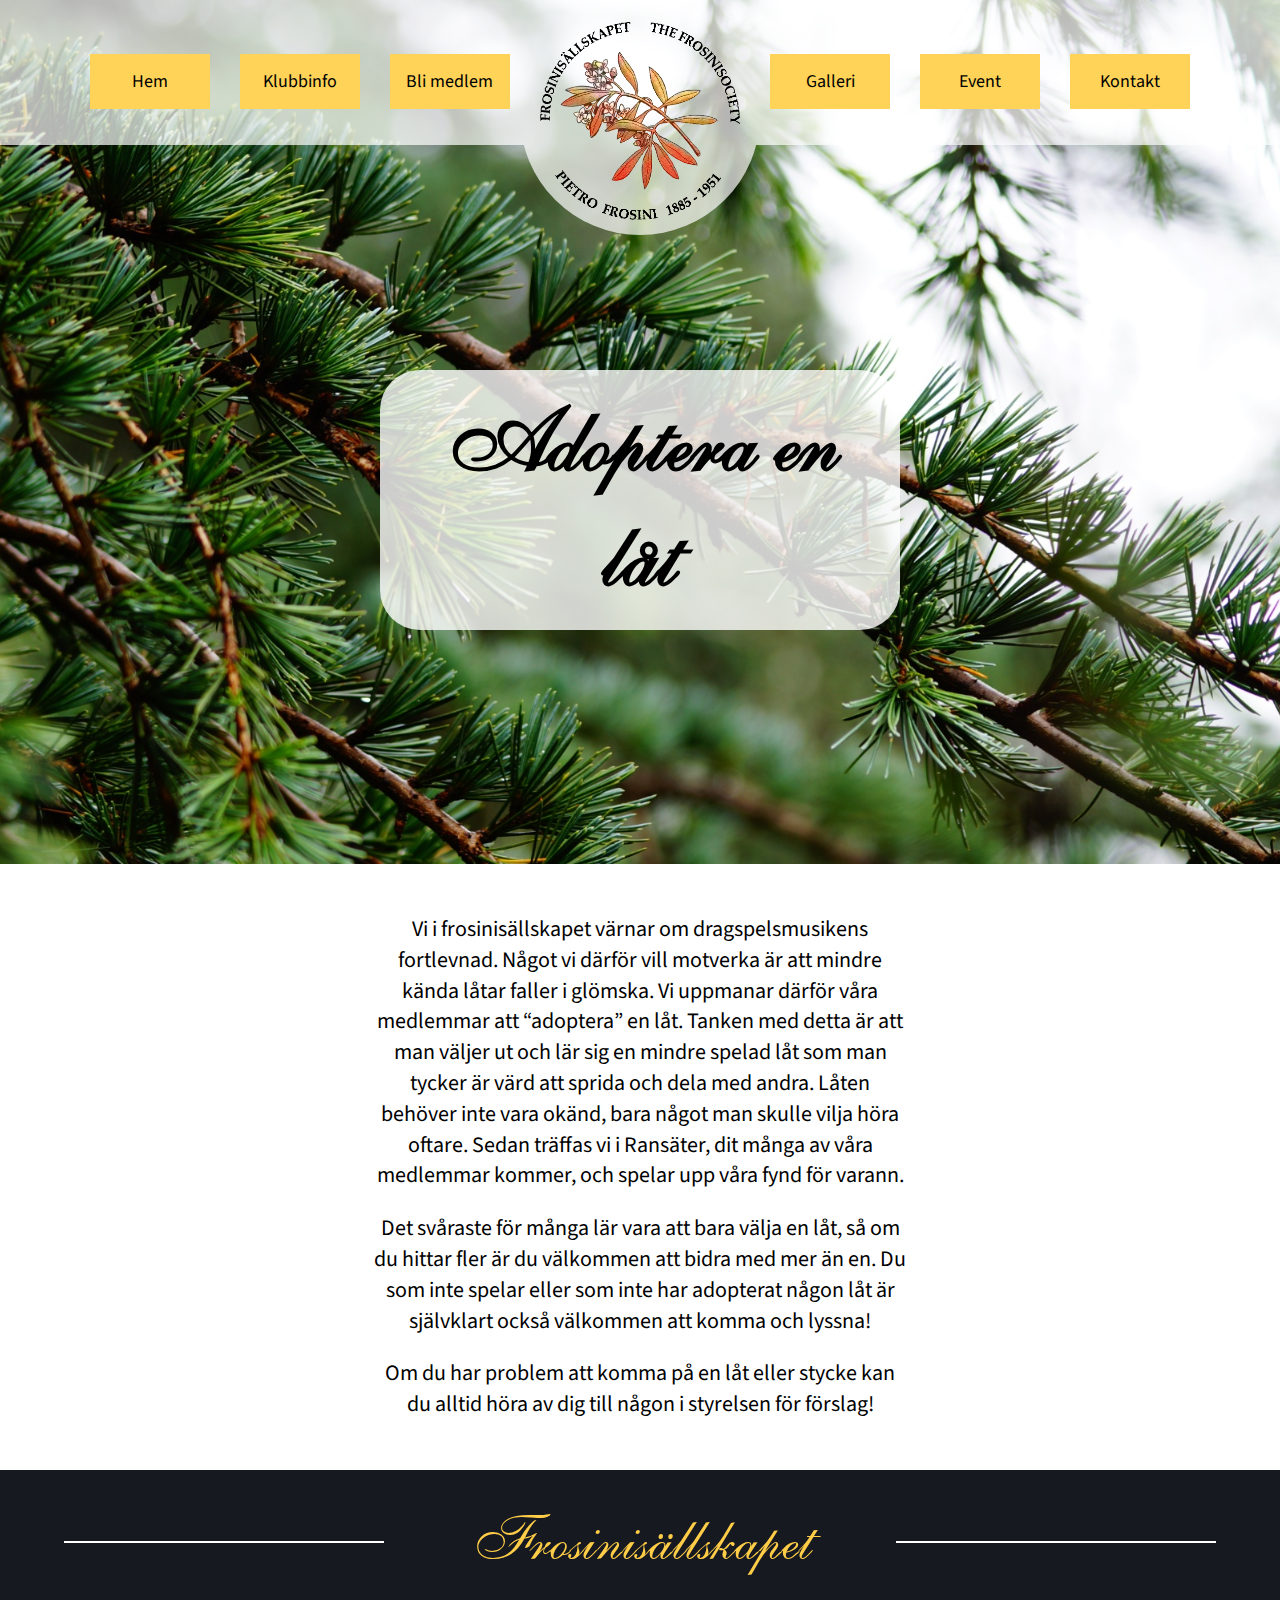
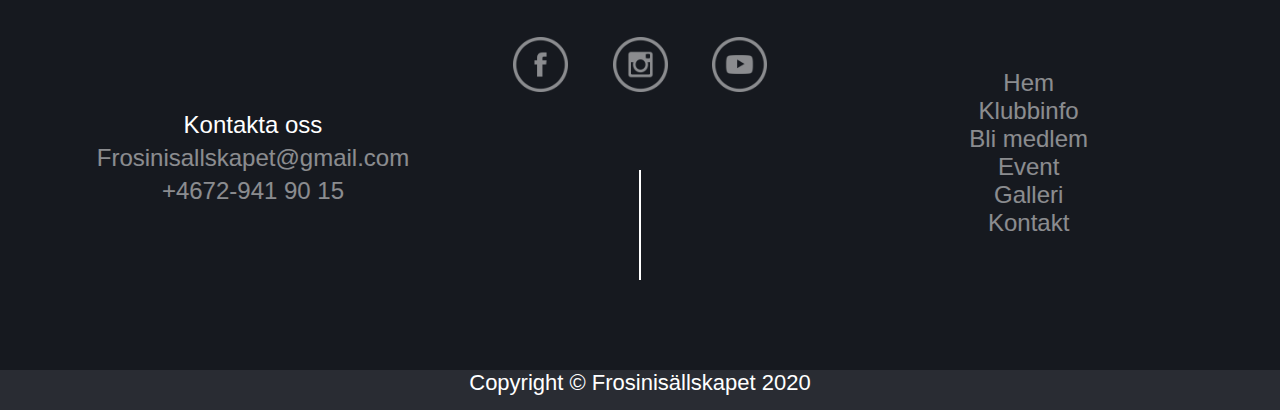
==== www/adopt.html @ 3947ce46 "Initial commit" ====
<!DOCTYPE html>
<html lang="en">
    <head>
        <meta charset="UTF-8">
        <meta name="viewport" content="width=device-width, initial-scale=1.0">
        <meta http-equiv="X-UA-Compatible" content="ie=edge">
        <link href="https://fonts.googleapis.com/css2?family=Source+Sans+Pro:ital,wght@0,300;0,700;1,400&display=swap" rel="stylesheet">
        <link rel="stylesheet" href="css/main.css">
        <script src="Javascript/main.js"></script>
        
        <title>Frosinisällskapets dragspelsförening</title>
    </head>
    <body>
        <div id="nav-menu" class="overlay">
            <button class="exit-mobile-menu-btn" onclick="closeMenu()">
                <img src="img/exit-icon.png" alt="">
            </button>
            <div class="overlay-content">
                <a href="index.html" class="top-item"><h1>Hem</h1></a>
                <a href="about.html" class="top-item"><h1>Klubbinfo</h1></a>
                <a href="executives.html" class="under-item"><h3>Styrelsen</h3></a>
                <a href="statutes.html" class="under-item"><h3>Stadgar</h3></a>
                <a href="membership.html" class="top-item"><h1>Bli medlem</h1></a>
                <a href="events.html" class="top-item"><h1>Event</h1></a>
                <a href="buskspel.html" class="under-item"><h3>Buskspel Ransäter</h3></a>
                <a href="adopt.html" class="under-item"><h3>Adoptera en låt</h3></a>
                <a href="" class="top-item"><h1>Galleri</h1></a>
                <a href="contacts.html" class="top-item"><h1>Kontakt</h1></a>
            </div>
        </div>

        <header class="adopt-header">
            <div class="head-div">
                <button class="hamburger-btn" onclick="openMenu()">
                    <img src="img/hamburger-menu.png" alt="">
                </button> 
                <nav role='navigation' class="left-nav">
                    <ul>
                        <li><a href="index.html">Hem</a></li>
                        <li><a href="about.html">Klubbinfo</a>
                            <ul>
                                <li><a href="executives.html">Styrelsen</a></li>
                                <li><a href="statutes.html">Stadgar</a></li>
                            </ul>
                        </li>
                        <li><a href="membership.html">Bli medlem</a>
                    </ul>
                </nav> 
                <a href="index.html"><img src="img/FS_logo_v2.png" class="logo" alt=""></a>  

                <nav role='navigation' class="right-nav">
                    <ul>
                        <li><a href="contacts.html">Kontakt</a></li>
                        <li><a href="events.html">Event</a>
                            <ul>
                                <li><a href="buskspel.html">Buskspel Ransäter</a></li>
                                <li><a href="adopt.html">Adoptera en låt</a></li>
                            </ul>
                        </li>
                        <li><a href="">Galleri</a>
                    </ul>
                </nav> 
            </div>    
            <div class="circle-wrapper">
                <div class="circle"></div>
            </div>

            <div class="intro-message">
                <h1>Adoptera en låt</h1>
            </div>

        </header>

        
        <div class="mainPage">
                <div class="adoptContent">
                    <div class="adopt-explanation">
                    <p>Vi i frosinisällskapet värnar om dragspelsmusikens fortlevnad. 
                        Något vi därför vill motverka är att mindre kända låtar faller i glömska. 
                        Vi uppmanar därför våra medlemmar att “adoptera” en låt. Tanken med detta är 
                        att man väljer ut och lär sig en mindre spelad låt som man tycker är värd 
                        att sprida och dela med andra. Låten behöver inte vara okänd, bara 
                        något man skulle vilja höra oftare. Sedan träffas vi i Ransäter, dit många av 
                        våra medlemmar kommer, och spelar upp våra fynd för varann.
                    </p>
                    <br>
                    <p>Det svåraste för många lär vara att bara välja en låt, så om du hittar fler är du 
                        välkommen att bidra med mer än en. Du som inte spelar eller som inte har adopterat 
                        någon låt är självklart också välkommen att komma och lyssna!
                    </p>
                    <br>
                    <p>Om du har problem att komma på en låt eller stycke kan du alltid höra av dig till någon i styrelsen för 
                        förslag!
                    </p>
                </div>
            </div>

        </div> 
        
        <footer>
            <object class="footer-object" data="footer.html"></object>
        </footer>
    </body>
</html>
---- www/css/main.css ----
/* =============
  Global styles
   ============= */ 

   @font-face {
    font-family: fs-font;
    src: url(../english-111-vivace.ttf);
 }

*, *::before, *::after {
    padding: 0;
    margin: 0;
    box-sizing: border-box;
    font-family: 'Source Sans Pro', sans-serif;
    /* font-family: fs-font; */
}

#body {
    width: 100%;
    height: 100%;
}

/* =============
  Typography
   ============= */ 

   h1 { font-size: 48px; }

   strong { font-weight: bold; }

   a[href^=tel] { 
    text-decoration: none;
     color: inherit; 
   }

   /* =============
  Header
   ============= */ 

header {
    height: 864px;
    justify-content: space-between;
    background-repeat: no-repeat;
    background-size: cover;
    background-position: center center;
    width: 100%;
}

.home-header {
  background-image: url(../img/lake.jpg);
}
.contacts-header {
  background-image: url(../img/mushroom.jpg);
}
.events-header {
  background-image: url(../img/caravan.jpg);
}
.about-header {
  background-image: url(../img/notes.jpg);
}
.membership-header {
  background-image: url(../img/musician.jpg);
}
.buskspel-header {
  background-image: url(../img/forest.jpg);
}
.statutes-header {
  background-image: url(../img/written-notes.jpg);
}
.executives-header {
  background-image: url(../img/fall-leaves.jpg);
}
.adopt-header {
  background-image: url(../img/Pine.jpg);
}

.head-div {
    height: 145px;
    background-color: rgba(255, 255, 255, 0.70);
    position: relative;
}

.hamburger-btn {
  position: absolute;
  right: 25px;
  top: 45px;
  width: 60px;
  height: 60px;
  border: none;
  background-color: #ffcd47;
  border-radius: 10px;
  display: none;
}
.hamburger-btn img {
  width: 100%;
  transition-duration: 0.5s;
  padding: 4px;
}

.hamburger-btn img:hover {
  cursor: pointer;
  opacity: 50%;
}

.logo {
    height: 240px;
    width: 240px;
    display: flex;
    margin: auto;
    position: relative;
    z-index: 1;
    padding: 1.5%;
}

.circle-wrapper {
    height: 95px;
    overflow: hidden;
}

.circle {
    height: 240px;
    width: 240px;
    background-color: rgba(255, 255, 255, 0.70);
    border-radius: 200px;
    position: relative;
    top: -150px;
    margin: auto
}

.left-nav {
  z-index: 2;  
  position: absolute;
  top: 60%;
  left: 7%;
  transform: translateY(-60%);
}

.right-nav {
    z-index: 1;  
    position: absolute;
    top: 60%;
    right: 7%;
    transform: translateY(-60%);
}

.welcome-div,
.intro-message
{
    border-radius: 40px;
    padding-top: 30px;
    width: 520px;
    height: 260px;
    background-color: rgba(255, 255, 255, 0.8);
    text-align: center;
    position: relative;
    margin: auto;
    top: 15%;
    translate:(-15%);
}
.intro-message {
  display:flex;
  align-items: center;
  justify-content: center;
  padding-left: 20px;
  padding-right: 20px;
}

.intro-message {
  padding-top: 0px;
}

.welcome-div h1 {
    font-family: fs-font;
    font-size: 70px;
}


.intro-message h1 {
  font-family: fs-font;
  font-size: 90px;
  /* line-height: 260px;  */
}


/* =============
  Mobile navigation
   ============= */ 


.overlay {
    height: 100%;
    width: 0;
    position: fixed;
    z-index: 10;
    top: 0;
    left: 0;
    background-color: rgb(0,0,0);
    background-color: rgba(0,0,0, 0.9);
    overflow-x: hidden;
    transition: 0.5s;
  }
  
  .overlay-content {
    position: relative;
    top: 15%;
    width: 100%;
    padding-bottom: 100px;
    text-align: center;
    margin-top: 30px;
  }

  .overlay a {
    padding: 8px;
    text-decoration: none;
    font-size: 36px;
    color: #818181;
    display: block;
    transition: 0.3s;
  }

.exit-mobile-menu-btn {
  position: absolute;
  right: 30px;
  top: 25px;
  width: 60px;
  height: 60px;
  border: none;
  background-color: #16191F;
}
.exit-mobile-menu-btn img {
  width: 100%;
  color: #ffcd47;
  transition-duration: 0.5s;
}

.exit-mobile-menu-btn img:hover {
  cursor: pointer;
  opacity: 50%;
}

.overlay-content h1 {
  color: #ffcd47;
  font-size: 1em;
  font-weight: 400;
}

.overlay-content h3 {
  font-weight: 400;
  font-size: 0.75em;
  color: #2ec28c;
}
.overlay-content h1,
.overlay-content h3 {
  transition-duration: 0.5s;
}

.overlay-content h1:hover,
.overlay-content h3:hover
{
  opacity: 50%;
}

/* =============
  Footer
   ============= */ 


footer, .footer-replacement {
  text-align: center;
  height: 500px;
  background-color: #16191F;
  position: relative;
}

footer {
  height: 540px;
}

footer .footer-object {
  height: 100%;
  width: 100%;
}

.footer-title{
    top: 2em;
    position: relative;
}

.footer-title h1 {
    font-family: fs-font;
    color: #ffcd47;
    font-size: 60px;
    font-weight: 100;
}

.footer-title::before {
    content: '';
    top: 50%;
    left: 5%;
    height: 3%;
    display: block;
    position: absolute;
    background: white;
    width: 25%;

}

.footer-title::after {
    content: '';
    top: 50%;
    right: 5%;
    height: 3%;
    display: block;
    position: absolute;
    background: white;
    width: 25%;

}

.social-media {
    padding-top: 5em;
    text-align: center;
    display: inline block;
}

.social-media img {
    opacity: 50%;
    margin: 10px 20px;
    width: 55px;
    transition-duration: 0.5s;
}

.social-media img:hover {
    opacity: 100%;
    cursor: pointer;
}

.contact-info-footer {
    float: left;
    font-size: 1.5em;
    color: white;
    position: absolute;
    left: 10%;
    transform: translateX(-10%);
}

.contact-info-footer p {
    padding-top: 5px;
}

.contact-info-footer p + p {
    opacity: 50%;
}

.footer-navigation {
    float: right;
    font-size: 1.5em;
    position: absolute;
    top: 60%;
    right: 15%;  
    transform: translateX(15%); 
    transform: translateY(-60%);
}

.footer-bar {
  position: absolute;
  z-index: 10;
  width: 2px;
  height: 110px;
  top: 60%;
  left: 50%;
  background-color: white;
  transform: translateX(-50%);
}

.footer-navigation a {
    display: block;
    color: white;
    opacity: 50%;
    text-decoration: none;
    transition-duration: 0.5s; 
}

.footer-navigation a:hover {
    opacity: 100%;
}

.copyright {
    height: 40px;
    text-align: center;
    background-color: #292C33;
    color: white;
}

.copyright p {
    font-size: 22px;
    vertical-align: middle;
}
.mainPage {
  min-height: 300px;
  padding-bottom: 50px;
  overflow: hidden;
  position: relative;
}

/* =============
  Nav Bar
   ============= */ 
nav ul{
  list-style: none;
  position: relative;
  float: right;
  display: inline-table;
}

nav ul li{
  float: left;
  margin-right: 30px;
  width: 120px;
  /* -webkit-transition: all .2s ease-in-out;
  -moz-transition: all .2s ease-in-out;
  transition: all .2s ease-in-out; */
}

.right-nav ul li {
    float: right;
    margin-right: 0px;
    margin-left: 30px;
}

nav ul li:hover{
  background: rgba(0,0,0,.15);
}
nav ul li:hover > ul{
  display: block;
}

nav ul li a{
  display: inline-block;
  background-color: #ffd258;
  color: black; 
  text-align: center;  
  text-decoration: none;
  padding: 15px;
  font-size: 18px;
  width: 100%;
}
nav ul ul{
  display: none;
  background: #fff;
  position: absolute; 
  top: 100%;
  box-shadow: -3px 3px 10px -2px rgba(0,0,0,.1);
}

nav ul ul li{
  float: none; 
  position: relative;
  margin-right: 0px;

}	
    
.right-nav ul ul li{
    float: none; 
    position: relative;
    margin-left: 0px;
}

nav a:hover {
  background-color: rgb(246, 160, 0);
  transition: all 0.3s ease;
  cursor: pointer;
} 

/* =============
  Page content
   ============= */ 

/* ABOUT PAGE */


.aboutContent {
  padding-top: 50px;
  padding-left: 100px;
  font-size: 20px;
  float: left;
}

.aboutContent p {
  max-width: 55ch;
}

.aboutContent p + p {
  line-height: 140%;
  padding-top: 25px;
  font-size: 22px;

}

.aboutContent i {
  color: rgb(151, 151, 151);
  font-size: 16px;
}

.img_frosini {
  position: absolute;
  top: 50%;
  right: 40px;
  transform: translateY(-50%);
  width: 500px;
}

/* CONTACTS PAGE */

.contactsContent {
  padding-top: 50px;
  font-size: 20px;
  display: flex;
  align-items: center;
}

.social-media-contact {
  display: inline block;
}

.social-media-contact img {
  opacity: 50%;
  margin: 45px 10px;
  width: 45px;
  transition-duration: 0.5s;
}

.social-media-contact img:hover {
  opacity: 100%;
  cursor: pointer;
}

.contactsContent .email_link {
  text-decoration: none;
  color: inherit;
  transition-duration: 0.5s;
}

.contactsContent .email_link:hover, .email_link:focus {
  color: #2ec28c;
}

.contactInfo {
  padding-left: 150px;
  text-align: left;
  float: left;
  margin-bottom: 200px;
}

.contactInfo p {
  font-size: 0.85em;
}

.contactInfo-bar {
  width: 60px;
  height: 3px;
  margin-top: 45px;
  background-color: #2ec28c;
}

::placeholder {
  color: rgb(182, 182, 182);
}

.email-form {
  width: 600px;
  float: left;
  margin-left: 12%;
  padding-top: 30px;
  padding-bottom: 60px;
}
.name, .email_adress, .message {
  font-size: 24px;
  outline: none;
  width: 100%;
  border: 1px solid rgb(182, 182, 182);
  -webkit-transition: 0.5s;
  padding: 8px 8px;
  transition: 0.5s;
}

.name:focus, .email_adress:focus, .message:focus {
  border: 1px solid #555;
}

.submit_button {
  font-size: 24px;
  outline: none;
  width: 100%;
  padding: 10px 10px;
  background-color: transparent;
  border-color: black;
  border: 2px solid black;
  transition-duration: 0.5s;
  cursor: pointer;
}
.submit_button:hover {
  color: #2ec28c;
  border-color: #2ec28c;
}

.submit_button:focus {
  color: #2ec28c;
  border-color: #2ec28c;
}


/* BUSKSPEL PAGE */

.buskspelContent {
  font-size: 20px;
  text-align: center;
  padding-top: 50px;
}

.buskspel-intro {
  width: 60ch;
  font-size: 1.15em;
  line-height: 125%;
  padding-top: 10px;
  padding-bottom: 20px;

  margin: 0 auto;
}

.buskspelContent p + p {
  margin-top: 12px;
}

.bs_repertoire {
  height: auto;
  width: 650px;
  margin: auto;
  padding-top: 120px;
  position: relative;
  border-style: solid;
  border-width: 2px;
  border-radius: 8px;
  border-color: silver;
  /* background-color: #fafafa; */
  /* -webkit-box-shadow: 16px 16px 10px -4px rgba(160,163,160);
  -moz-box-shadow: 16px 16px 10px -4px rgba(160,163,160); */
  /* box-shadow: 26px 26px 10px -4px rgba(160,163,160);   */
}

.repertoire-head {
  position: absolute;
  top: 0;
  left: 0;
  width: 100%;
  height: 120px;
  background-color: #ffcd47;
  border-radius: 5px 5px 0 0;
  display: flex;
  align-items: center;
  justify-content: center;
}
.repertoire-head h1 {
  font-size: 2em;
}

/* MEMBERSHIP PAGE */


.membershipContent {
  font-size: 20px;
  padding-top: 50px;
  display: inline-block;
}

.membershipContent img {
  border-radius: 30px;
  margin-top: 60px;
  width: 350px;
}

.becomeMemberInfo {
  margin-left: 150px;
  margin-right: 100px;
  max-width: 65ch;
  float: left;
}

.payMethods {
  text-align: left;
  padding-left: 50px;
  max-width: 60ch;
  font-size: 18px;
}

.membershipContent a {
  text-decoration: none;
  color: inherit;
  transition-duration: 0.5s;
}

.membershipContent a:hover, a:focus {
  color: #2ec28c;
}

/* STATUES PAGE */

.statutesContent {
  padding-top: 50px;
  padding-left: 150px;
  font-size: 20px;
  width: 70ch;
}
.statutesContent p {
  margin-left: 50px;
  font-size: 16px;
}

.statutesContent h3 {
  text-align: left;
}

.statutesContent h3 + p {
  margin-top: 8px;
}

.statutesContent p + h3 {
  margin-top: 20px;
}

/* EXECUTIVE PAGE */

.executivesContent {
  padding-left: 120px;
  padding-right: 120px;
  padding-top: 50px;
  display: flex;
  flex-wrap: wrap;
  justify-content: space-between;
  font-size: 20px;
}

.executive p {
  text-indent: 10px;
  font-size: 0.9em;
}
.executive h2 {
  font-size: 1.9em;
  font-weight: 400;
}

.executive h3 {
  font-weight: 400;
  font-size: 1.1em;
  color: #6e6e6e;
}

.executive h2 + h3 {
  margin-top: 5px;
}

.executive h2, h3 {
  text-align:center;
}


.executive {
  padding-top: 10px;
  margin: 32px 20px;
  width: 310px;
  height: 580px;
  background-color: #f0f0f0;
  -webkit-box-shadow: 16px 16px 10px -4px rgba(160,163,160);
  -moz-box-shadow: 16px 16px 10px -4px rgba(160,163,160);
  box-shadow: 16px 16px 10px -4px rgba(160,163,160);  
  border-radius: 10px;
  text-align: center;
}

.executive img {
  margin-top: 30px;
  margin-bottom: 10px;
  width: 80%;
  border-radius: 400px;
}
.executive_info {
  padding-top: 10px;
  width: 90%;
  margin: 0 auto;
  text-align: left;
}

.executive_info p {
  padding-left: 5px;
}

.executive-mail {
  text-decoration: none;
  color: inherit;
}

/* EVENT PAGE */

.eventsContent {
  margin-top: 50px;
}

/* .eventsContent h1 {
  text-align: center;
} */

.event {
  margin: 0 auto;
  margin-top: 50px;
  height: 320px;
  width: 925px;
  background-color: #f8f8f8;
  border-radius: 10px;
  -webkit-box-shadow: 16px 16px 10px -4px rgba(160,163,160);
  -moz-box-shadow: 16px 16px 10px -4px rgba(160,163,160);
  box-shadow: 16px 16px 10px -4px rgba(160,163,160);  
}

.event h2 {
  font-size: 2em;
  color: #25a073;
}

.event img {
  float: left;
  height: 100%;
  width: 350px;
  padding-right: 30px;
  border-radius: 10px;
}

.event_info {
  padding-top: 20px;
  max-width: 63ch;
  float: left;
  line-height: 150%;
}

/* ADOPT PAGE */

.adopt-explanation {
  width: 67ch;
  margin: 0 auto;
  margin-top: 50px;

  text-align: center;
}

.adopt-explanation p {
  font-size: 22px;
  line-height: 140%;
}



/* =============
  Media
   ============= */ 

@media only screen and (max-width: 1350px) {
  .becomeMemberInfo {
    margin-right: 20px;
  }

  .executivesContent {
    padding-left: 250px;
    padding-right: 250px;
  }
}

@media only screen and (max-width: 1300px) {
  .img_frosini {
    width: 390px;
    right: 60px;
  }
}


@media only screen and (max-width: 1250px) {
    nav ul li{
        margin: 0px;
    }
    .right-nav ul li {
        margin: 0px;
    }

    .membershipContent {
      text-align: center;
      display: inherit;
    }

    .becomeMemberInfo {
      text-align: left;
      margin-left: 0px;
      margin-right: 0px;
      float: unset;
      margin: auto;
    }

    .membershipContent img {
      float: none;
    }

}
@media only screen and (max-width: 1200px) {
  .executivesContent {
    padding-left: 150px;
    padding-right: 150px;
  }
}

@media only screen and (max-width: 1150px) {

  .img_frosini {
    display: none;
  }

  .aboutContent {
    float: none;
    padding-left: 20px;
    padding-right: 20px;
    width: 55ch;
    margin: auto;
  }

  .aboutContent p, h1{
    text-align: center;
  }

  .mobile-navigation h1 {
    text-align: left;
  }

  .email-form {
    margin-left: 6%;
  }
  .contactInfo {
    padding-left: 50px;
  }
}


@media only screen and (max-width: 1110px) {
    .left-nav {
        left: 1.5%;
    }
    .right-nav {
        right: 1.5%;
    }
}

@media only screen and (max-width: 1000px) {
  .executivesContent {
    padding-left: 100px;
    padding-right: 100px;
  }
  .eventsContent {
    padding-left: 80px;
    padding-right: 80px;
    display: flex;
    flex-wrap: wrap;
    justify-content: space-between;
  }

  .event {
    width: 330px;
    height: 760px;
  }

  .event_info h2 {
    padding-left: 15px;
    line-height: 1.25em;
  }

  .event_info {
    max-width: 32ch;
    float: unset;
  }

  .event_info p {
    padding-left: 40px;
  }

  .event img {
    height: unset;
    width: 100%;
    height: 37%;
    padding: unset;
    margin-bottom: 20px;
    border-radius: 10px 10px 0 0;
  }
}

@media only screen and (max-width: 975px) {
    .left-nav {
        display: none;
    }
    .right-nav {
        display: none;
    }

    .hamburger-btn {
        display: initial;
    }

    .email-form {
      width: 450px;
    }
}


@media only screen and (max-width: 900px) {

    .footer-title::before, 
    .footer-title::after {
        display: none;
    }

    .footer-bar {
      display: none;
    }

    .contact-info-footer {
        padding-top: 40px;
        float: none;
        left: 50%;
        transform: translateX(-50%);
    }

    .contact-info-footer p {
        font-size: 0.9em;
    }

    .footer-navigation {
        float: none;
        left: 50%;
        transform: translateX(-50%);
    }

    .footer-replacement {
        height: 650px;
    }

    footer {
      height: 690px;
    }

    .executivesContent {
      padding-left: 50px;
      padding-right: 50px;
    }
}

@media only screen and (max-width: 850px) {
  .email-form {
    width: 400px;
  }
  .eventsContent {
    padding-left: 40px;
    padding-right: 40px;
  }
}


@media only screen and (max-width: 800px) {
  .statutesContent {
    padding-left: 100px;
    width: 50ch;
  }

  .executivesContent {
    display: initial;
    flex-wrap: nowrap;
    justify-content: initial;
  }
  
  .executive {
    margin: 50px auto;
  }


}

@media only screen and (max-width: 785px) {

  .eventsContent {
    text-align: center;
    display: inherit;
  }

  .event {
    text-align: left;
  }

  .contactsContent {
    display: initial;
    align-items: initial;
  }

  .contactInfo {
    padding-top: 70px;
    padding-left: 40px;
    width: 400px;
    text-align: initial;
    float: initial;
    margin: 0 auto;
  }

  .social-media-contact img {
    margin-bottom: 0;
  }

  .contactInfo img {
    margin-top: 30px;
  }

  .contactInfo-bar {
    margin-top: 30px;
  }

  .email-form {
    width: 500px;
    float: initial;
    margin: 0 auto;
    padding-top: 15px;
  }

  .buskspel-intro {
    width: 50ch;
  }
  .bs_repertoire {
    width: 500px;
    padding: inherit 50px;
  }
  .repertoire-head h1 {
    font-size: 1.75em;
  }

}


@media only screen and (max-width: 700px) {
  .becomeMemberInfo {
    max-width: 40ch;
  }

  .email-form {
    width: 450px;
  }
}

@media only screen and (max-width: 700px) {
  .adopt-explanation {
    width: 55ch;
  }

}


@media only screen and (max-width: 600px) {
  .adopt-explanation {
    width: 47ch;
  }
  .aboutContent {
    width: 45ch;
  }

  .aboutContent h1 {
    font-size: 38px;
  }

  .welcome-div,
  .intro-message
  {
      width: 380px;
      height: 190px;
  }

  .intro-message h1{
    font-size: 70px;
  }

  .welcome-div h1 {
      font-size: 50px;
  }
  .statutesContent {
    padding-left: 50px;
    width: 45ch;
  }

  .email-form {
    width: 400px;
  }

  .contactInfo {
    padding-left: 50px;
  }

  .buskspel-intro {
    width: 40ch;
  }

  .bs_repertoire {
    width: 400px;
  }

  .buskspelContent {
    padding-right:20px;
    padding-left: 20px;
  }

}


@media only screen and (max-width: 500px) {

    .aboutContent {
      max-width: 35ch;
    }

    .aboutContent h1 {
      font-size: 35px;
    }

    .welcome-div,
    .intro-message
    {
        width: 320px;
        height: 160px;
    }
  
    .intro-message h1{
      font-size: 60px;
    }
  
    .welcome-div h1 {
        font-size: 40px;
    }

    .statutesContent {
      padding-left: 25px;
      width: 37ch;
    }

    .becomeMemberInfo {
      max-width: 35ch;
    }

    .membershipContent img {
      width: 280px;
    }

    .event {
      width: 290px;
      height: 740px;
    }

    .event_info h2 {
      font-size: 28px;
    }

    .footer-title h1 {
      font-size: 50px;
    }

    .head-div {
      height: 125px;
  }

    .logo {
      height: 200px;
      width: 200px;
      padding: 3%;
  }
  
  .circle-wrapper {
      height: 95px;
  }
  
  .circle {
      height: 200px;
      width: 200px;
      top: -130px;
  }
  .email-form {
    width: 335px;
  }
  .overlay-content h1 {
    font-size: 0.65em;
  }
  .overlay-content h3 {
    font-size: 0.5em;
  }

  .executive {
    width: 260px;
    height: 510px;
  }

  .executive p {
    text-indent: 10px;
    font-size: 0.75em;
  }
  .executive h2 {
    text-align:center;
    font-size: 1.7em;
  }
  .executive h3 {
    font-size: 1em;
  }

  .buskspel-intro {
    width: 35ch;
    font-size: 1em;
  }
  .bs_repertoire {
    padding: inherit 20px;
    width: 340px;
  }
  .repertoire-head h1 {
    font-size: 1.5em;
  }
}


@media only screen and (max-width: 450px) {
  .head-div {
      height: 125px;
  }

    .logo {
      height: 160px;
      width: 160px;
      top: 15px;
      padding: 2%;
  }

  .circle-wrapper {
      height: 95px;
  }

  .circle {
      height: 160px;
      width: 160px;
      top: -110px;
  }

  .buskspel-intro {
    width: 32ch;
  }

  .bs_repertoire {
    width: 310px;
  }

  .repertoire-head h1 {
    font-size: 1.3em;
  }

  .adopt-explanation {
    width: 35ch;
  }
}
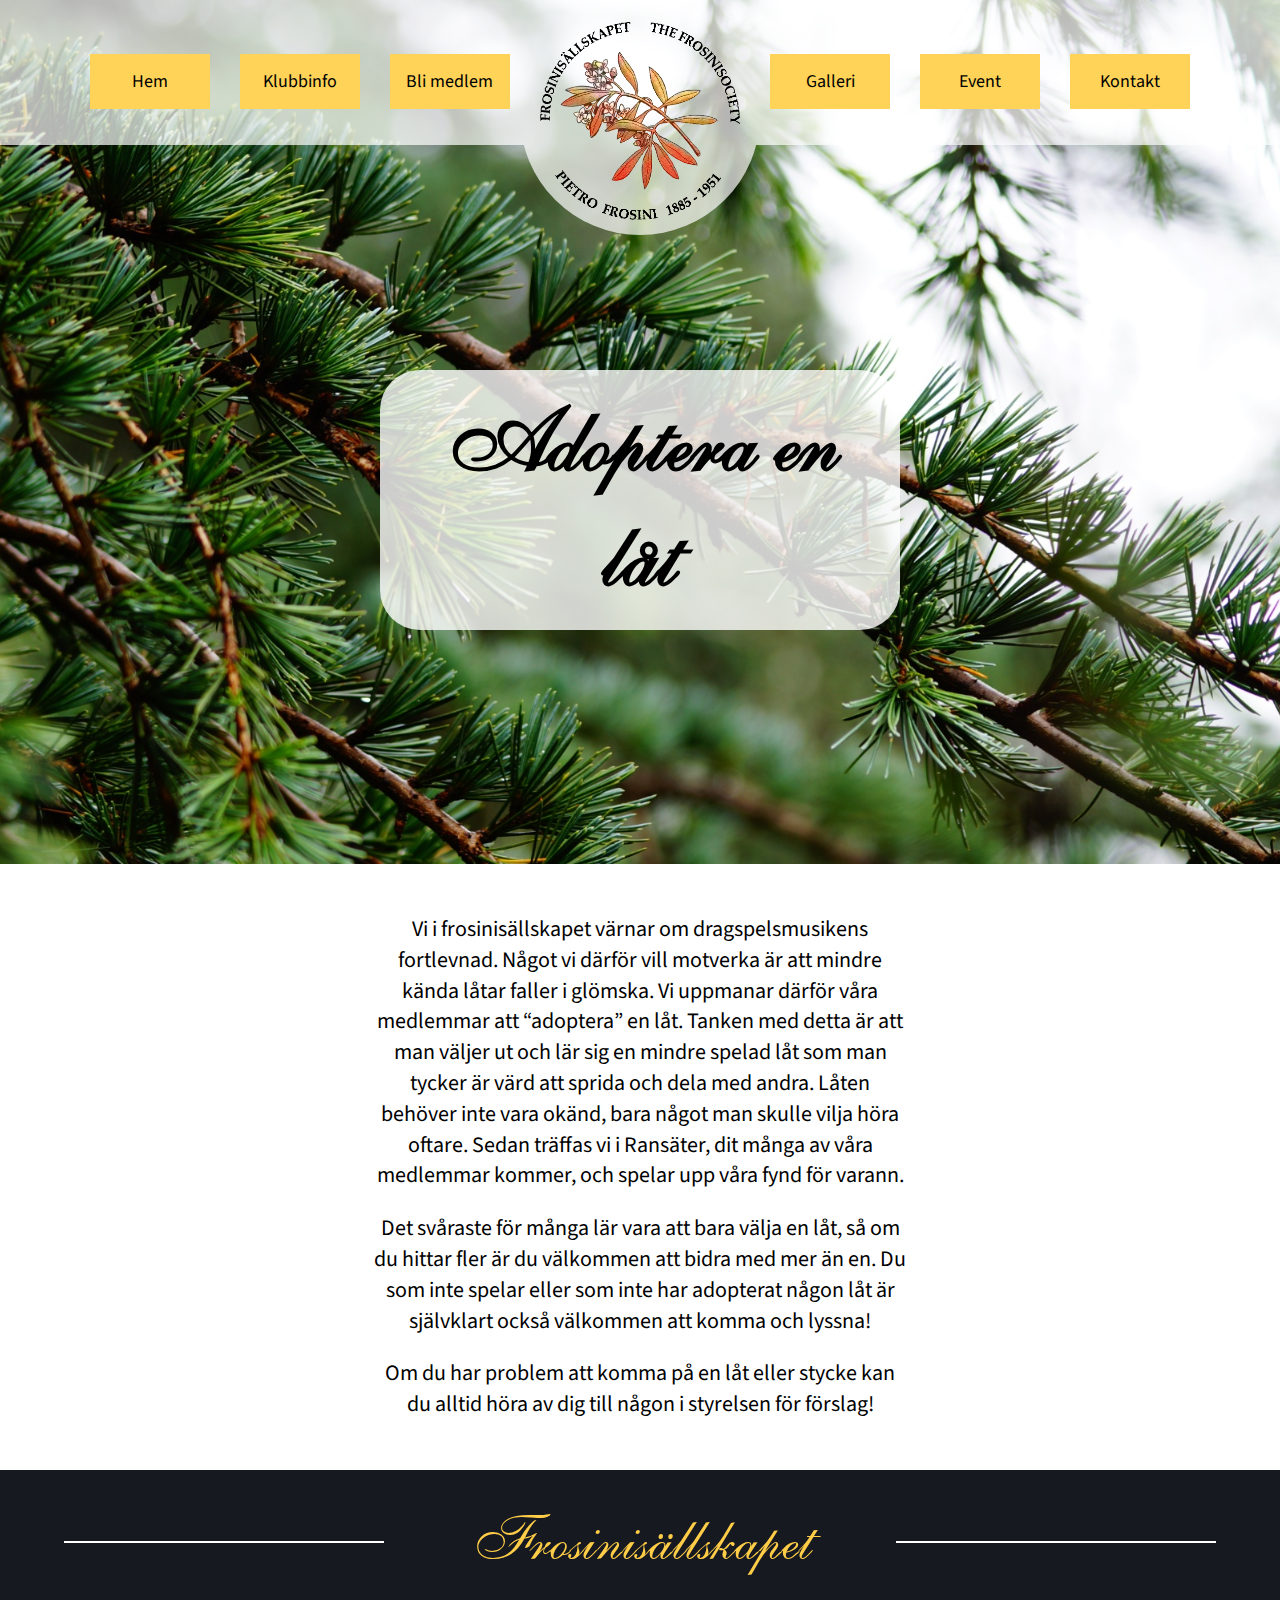
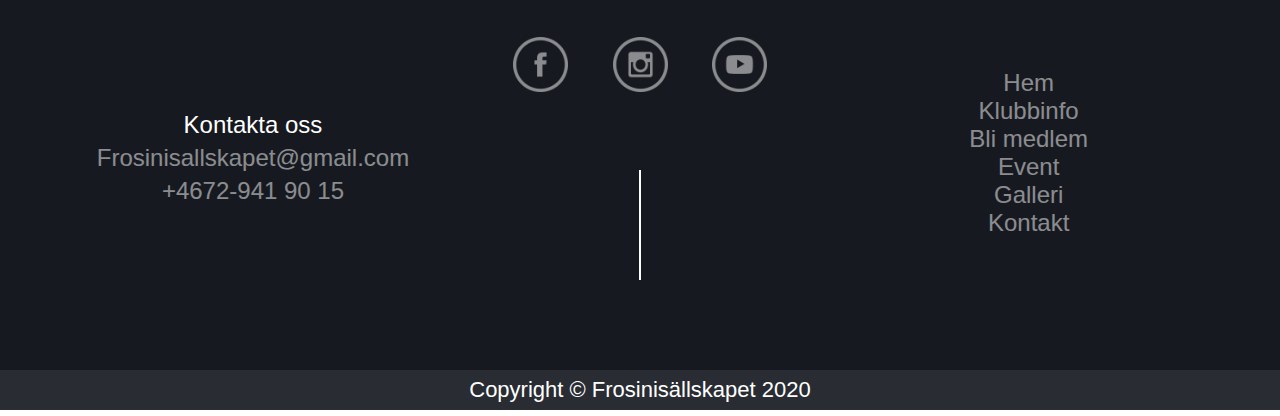
==== commit c9aa0498: "Add gallery" ====
--- a/www/adopt.html
+++ b/www/adopt.html
@@ -24,7 +24,7 @@
                 <a href="events.html" class="top-item"><h1>Event</h1></a>
                 <a href="buskspel.html" class="under-item"><h3>Buskspel Ransäter</h3></a>
                 <a href="adopt.html" class="under-item"><h3>Adoptera en låt</h3></a>
-                <a href="" class="top-item"><h1>Galleri</h1></a>
+                <a href="gallery.html" class="top-item"><h1>Galleri</h1></a>
                 <a href="contacts.html" class="top-item"><h1>Kontakt</h1></a>
             </div>
         </div>
@@ -57,7 +57,7 @@
                                 <li><a href="adopt.html">Adoptera en låt</a></li>
                             </ul>
                         </li>
-                        <li><a href="">Galleri</a>
+                        <li><a href="gallery.html">Galleri</a>
                     </ul>
                 </nav> 
             </div>    
--- a/www/css/main.css
+++ b/www/css/main.css
@@ -388,6 +388,7 @@
 .copyright {
     height: 40px;
     text-align: center;
+    line-height: 40px;
     background-color: #292C33;
     color: white;
 }
